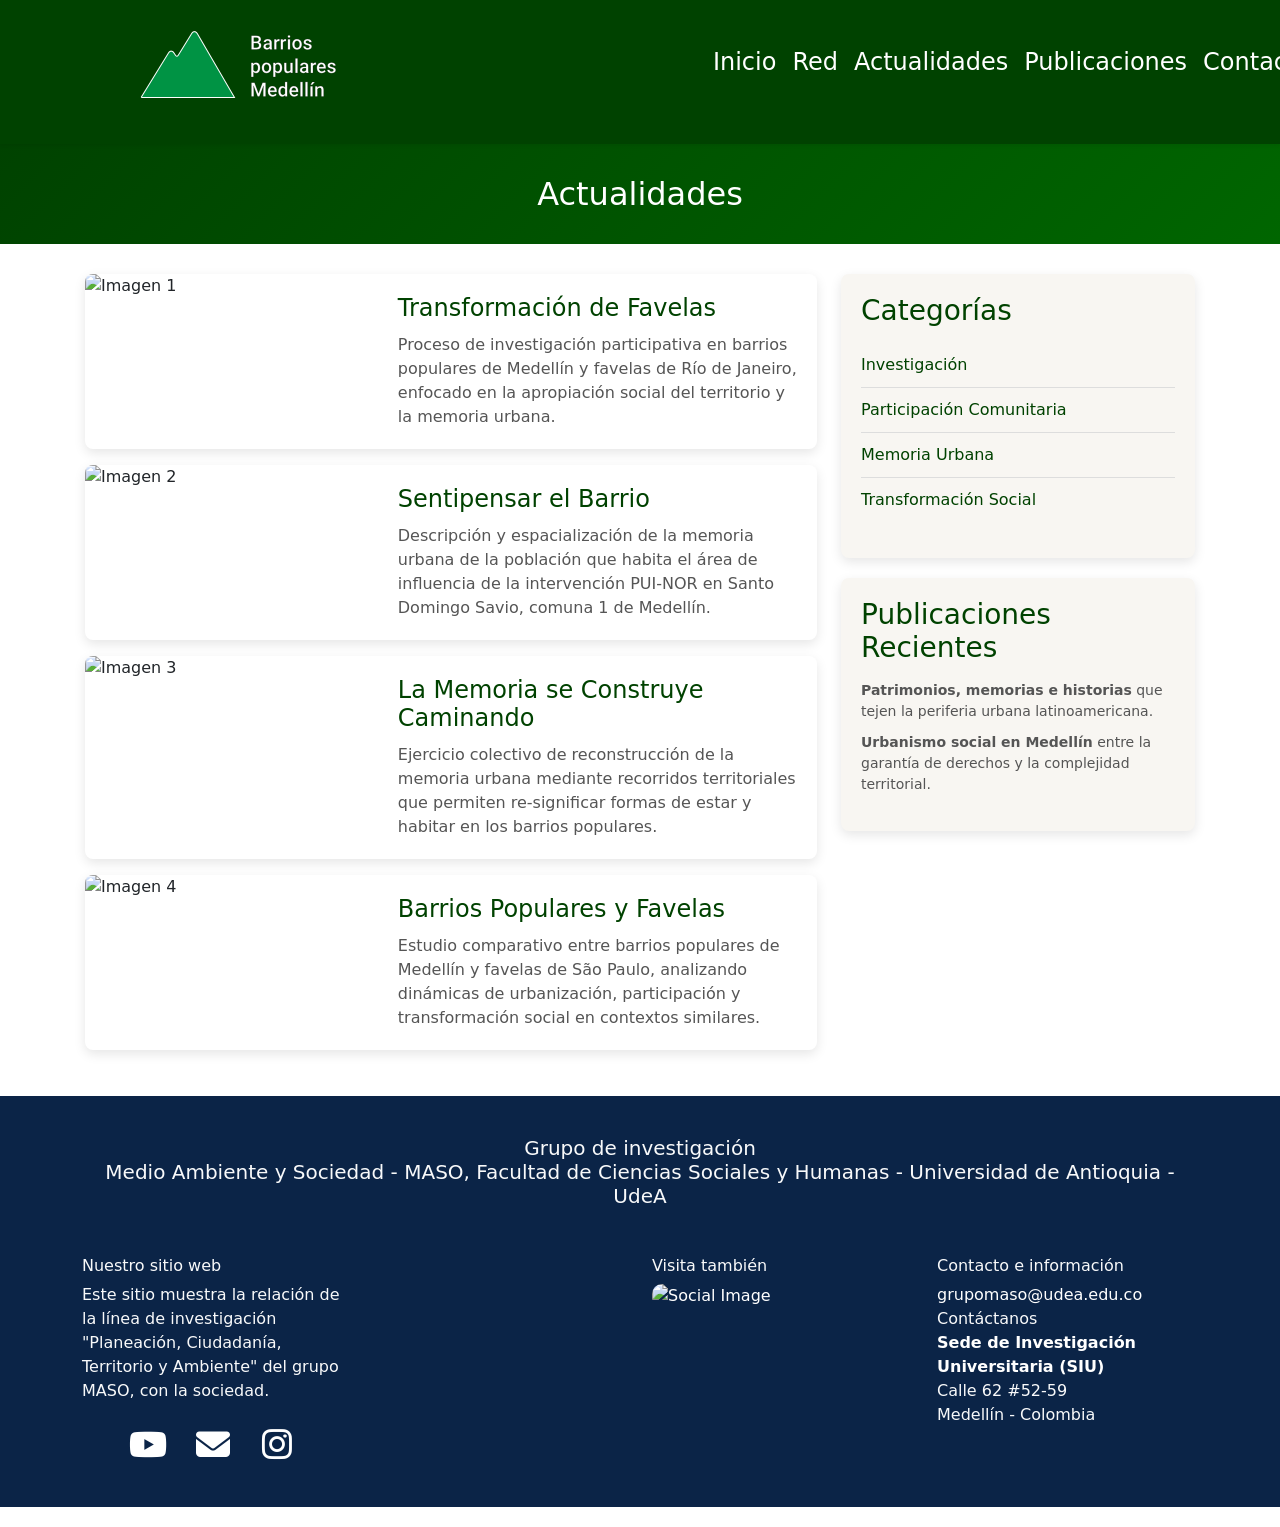
==== index.html @ 38ae1182 "new img css added" ====
<!DOCTYPE html>
<html lang="en">

<head>
  <link rel="shortcut icon" href="../recursos/img/logoLitt2.ico" type="image/x-icon">
  <meta charset="UTF-8" />
  <meta name="viewport" content="width=device-width, initial-scale=1" />
  <link href="https://cdn.jsdelivr.net/npm/bootstrap@5.3.0/dist/css/bootstrap.min.css" rel="stylesheet" />
  <link rel="stylesheet" href="https://cdnjs.cloudflare.com/ajax/libs/font-awesome/6.7.2/css/all.min.css"
    integrity="sha512-Evv84Mr4kqVGRNSgIGL/F/aIDqQb7xQ2vcrdIwxfjThSH8CSR7PBEakCr51Ck+w+/U6swU2Im1vVX0SVk9ABhg=="
    crossorigin="anonymous" referrerpolicy="no-referrer" />
  <!-- <link rel="stylesheet" href="../style.css" /> -->
  <link rel="stylesheet" href="./css/styletres.css">
  <title>publicaciones-huellas-de-barrio</title>


  <style>
    @media (min-width: 992px) {
      .logo {
        margin-left: 0 !important;
        margin-right: auto !important;
        display: block !important;
        justify-content: start;
        width: 100%;
        /* border: 3px dashed black; */
      }

      .navbar-brand {
        justify-content: flex-start !important;


      }
    }

    @media (max-width: 991.98px) {
      .logo {
        margin-left: auto !important;
        margin-right: auto !important;
        display: block !important;

      }

      .navbar-brand {
        justify-content: center !important;
      }
    }

    /* Efecto hover para las tarjetas del blog */
    .blog-card {
      transition: transform 0.4s ease-in-out;
    }

    .blog-card:hover {
      transform: scale(1.05);
    }
  </style>
</head>

<body>

  <header>
    <nav class="navbar d-flex navbar-expand-lg navbar-light  shadow-sm ">
      <div class="container  row justify-content-center m-auto d-flex ">

        <div class="col-sm-10  col-md-12 col-lg-8  ">
          <a class="navbar-brand m-4 col-sm-10 col-md-11 col-lg-4  d-block d-lg-flex align-items-center "
            href="../index.html" style=" justify-content: start ;">
            <img src="../recursos/img/logo4.png" alt="Logo" width="100%" class="logo d-block mx-auto mx-lg-0   " />
          </a>
        </div>

        <div class="col-lg-4  col-md-12 col-sm-12 ">
          <button class="navbar-toggler d-lg-none mx-auto mt-2 mb-4 " type="button" data-bs-toggle="collapse" data-bs-target="#navbarNavDropdown" aria-controls="navbarNavDropdown" aria-expanded="false" aria-label="Toggle navigation" style="display: flex; justify-content: center; align-items: center;">
            <span class="navbar-toggler-icon  "></span>
          </button>
          <div class="collapse navbar-collapse d-lg-flex justify-content-center  py-2" id="navbarNavDropdown">
            <ul class="navbar-nav ms-auto d-flex justify-content-center w-100">
              <li class="nav-item m-auto m-2">
                <a class="nav-link " href="../index.html">Inicio</a>
              </li>
              <li class="nav-item m-auto m-2">
                <a class="nav-link " href="../pages/red.html">Red</a>
              </li>
              <li class="nav-item m-auto">
                <a class="nav-link" href="../pages/actualidades.html">Actualidades</a>
              </li>
              <li class="nav-item m-auto">
                <a class="nav-link" href="../pages/publicaciones.html">Publicaciones</a>
              </li>
              <li class="nav-item m-auto">
                <a class="nav-link" href="../pages/contacto.html">Contacto</a>
              </li>
            </ul>
          </div>

        </div>
      </div>
    </nav>

  </header>
  <main>
    <!-- Banner -->
    <div class="container-fluid" style="background: linear-gradient(135deg, #004200 0%, #006600 100%); height: 100px; display: flex; align-items: center; justify-content: center;">
      <h2 class="text-white text-center m-0">Actualidades</h2>
    </div>

    <!-- Contenedor Blog -->
    <div class="container" style="padding: 30px 15px;">
      <div class="row">
        <!-- Columna 8: Tarjetas -->
        <div class="col-lg-8 col-md-12">
          <!-- Tarjeta 1 -->
          <div class="card blog-card mb-3" style="display: flex; flex-direction: row; border: none; box-shadow: 0 4px 12px rgba(0, 0, 0, 0.1); border-radius: 8px; overflow: hidden;">
            <img src="https://static.wixstatic.com/media/697903_14a4e71cde2f4069a2180282fa7410a4~mv2.jpg/v1/fill/w_400,h_250,al_c,q_80,usm_0.66_1.00_0.01,enc_avif,quality_auto/IMG_5769_JPG.jpg" alt="Imagen 1" style="width: 40%; object-fit: cover; min-width: 150px;">
            <div class="card-body d-flex flex-column justify-content-center" style="width: 60%; padding: 20px;">
              <h1 style="font-size: 24px; color: #004200; margin-bottom: 10px;">Transformación de Favelas</h1>
              <p style="font-size: 16px; color: #555; margin: 0;">Proceso de investigación participativa en barrios populares de Medellín y favelas de Río de Janeiro, enfocado en la apropiación social del territorio y la memoria urbana.</p>
            </div>
          </div>

          <!-- Tarjeta 2 -->
          <div class="card blog-card mb-3" style="display: flex; flex-direction: row; border: none; box-shadow: 0 4px 12px rgba(0, 0, 0, 0.1); border-radius: 8px; overflow: hidden;">
            <img src="https://static.wixstatic.com/media/697903_44489d95207f4048af7abcd1f5f47edd~mv2.jpeg/v1/fill/w_400,h_250,al_c,q_80,usm_0.66_1.00_0.01,enc_avif,quality_auto/697903_44489d95207f4048af7abcd1f5f47edd~mv2.jpeg" alt="Imagen 2" style="width: 40%; object-fit: cover; min-width: 150px;">
            <div class="card-body d-flex flex-column justify-content-center" style="width: 60%; padding: 20px;">
              <h1 style="font-size: 24px; color: #004200; margin-bottom: 10px;">Sentipensar el Barrio</h1>
              <p style="font-size: 16px; color: #555; margin: 0;">Descripción y espacialización de la memoria urbana de la población que habita el área de influencia de la intervención PUI-NOR en Santo Domingo Savio, comuna 1 de Medellín.</p>
            </div>
          </div>

          <!-- Tarjeta 3 -->
          <div class="card blog-card mb-3" style="display: flex; flex-direction: row; border: none; box-shadow: 0 4px 12px rgba(0, 0, 0, 0.1); border-radius: 8px; overflow: hidden;">
            <img src="https://static.wixstatic.com/media/697903_f643b0e2fffc45afb2b9a45e856e6a04~mv2_d_2592_1728_s_2.jpg/v1/fill/w_400,h_250,al_c,q_80,usm_0.66_1.00_0.01,enc_avif,quality_auto/697903_f643b0e2fffc45afb2b9a45e856e6a04~mv2_d_2592_1728_s_2.jpg" alt="Imagen 3" style="width: 40%; object-fit: cover; min-width: 150px;">
            <div class="card-body d-flex flex-column justify-content-center" style="width: 60%; padding: 20px;">
              <h1 style="font-size: 24px; color: #004200; margin-bottom: 10px;">La Memoria se Construye Caminando</h1>
              <p style="font-size: 16px; color: #555; margin: 0;">Ejercicio colectivo de reconstrucción de la memoria urbana mediante recorridos territoriales que permiten re-significar formas de estar y habitar en los barrios populares.</p>
            </div>
          </div>

          <!-- Tarjeta 4 -->
          <div class="card blog-card mb-3" style="display: flex; flex-direction: row; border: none; box-shadow: 0 4px 12px rgba(0, 0, 0, 0.1); border-radius: 8px; overflow: hidden;">
            <img src="https://static.wixstatic.com/media/697903_ca928a40426c40069751ced4417c8c01~mv2_d_2592_1728_s_2.jpg/v1/fill/w_400,h_250,al_c,q_80,usm_0.66_1.00_0.01,enc_avif,quality_auto/697903_ca928a40426c40069751ced4417c8c01~mv2_d_2592_1728_s_2.jpg" alt="Imagen 4" style="width: 40%; object-fit: cover; min-width: 150px;">
            <div class="card-body d-flex flex-column justify-content-center" style="width: 60%; padding: 20px;">
              <h1 style="font-size: 24px; color: #004200; margin-bottom: 10px;">Barrios Populares y Favelas</h1>
              <p style="font-size: 16px; color: #555; margin: 0;">Estudio comparativo entre barrios populares de Medellín y favelas de São Paulo, analizando dinámicas de urbanización, participación y transformación social en contextos similares.</p>
            </div>
          </div>
        </div>

        <!-- Columna 4: Sidebar -->
        <div class="col-lg-4 col-md-12">
          <div style="background: #f8f6f2; padding: 20px; border-radius: 8px; box-shadow: 0 4px 12px rgba(0, 0, 0, 0.1);">
            <h3 style="color: #004200; margin-bottom: 15px;">Categorías</h3>
            <ul style="list-style: none; padding: 0;">
              <li style="padding: 10px 0; border-bottom: 1px solid #ddd;"><a href="#" style="color: #004200; text-decoration: none;">Investigación</a></li>
              <li style="padding: 10px 0; border-bottom: 1px solid #ddd;"><a href="#" style="color: #004200; text-decoration: none;">Participación Comunitaria</a></li>
              <li style="padding: 10px 0; border-bottom: 1px solid #ddd;"><a href="#" style="color: #004200; text-decoration: none;">Memoria Urbana</a></li>
              <li style="padding: 10px 0;"><a href="#" style="color: #004200; text-decoration: none;">Transformación Social</a></li>
            </ul>
          </div>

          <div style="background: #f8f6f2; padding: 20px; border-radius: 8px; box-shadow: 0 4px 12px rgba(0, 0, 0, 0.1); margin-top: 20px;">
            <h3 style="color: #004200; margin-bottom: 15px;">Publicaciones Recientes</h3>
            <p style="font-size: 14px; color: #555; margin-bottom: 10px;"><strong>Patrimonios, memorias e historias</strong> que tejen la periferia urbana latinoamericana.</p>
            <p style="font-size: 14px; color: #555;"><strong>Urbanismo social en Medellín</strong> entre la garantía de derechos y la complejidad territorial.</p>
          </div>
        </div>
      </div>
    </div>





  </main>



  <!-- foooter -->
 <footer class="footer text-center">
    <div class="container" id="pie">
      <h5 class="text-light"> Grupo de investigación <br> Medio
        Ambiente y Sociedad - MASO, Facultad de Ciencias Sociales y Humanas - Universidad de Antioquia - UdeA
      </h5>

      <div class="row text-start mt-5   d-flex flex-wrap">
        <div class="what-we col-md-3 ">
          <h6 class="text-light">Nuestro sitio web</h6>
          <p class="text-light">
            Este sitio muestra la relación de la línea de investigación "Planeación, Ciudadanía, Territorio y Ambiente"
            del grupo MASO, con la sociedad.
          </p>

          <div class="socialNet">
            <div class="social-icons mt-4 text-center " style="justify-content: space-between;">
              <a href="https://www.youtube.com/@lilianamariasanchezmazo9442/videos" target="_blank"><i
                  class="col-3 fab fa-youtube" style="font-size: 34px;"></i></a>
              <a href="#pie"><i class="fa-solid fa-envelope" style="font-size: 34px;"></i></a>
              <a href="https://www.instagram.com/cancionhuellasdebarrio/"><i class="col-3 fab fa-instagram"
                  target="_blank" style="font-size: 34px;"></i></a>
            </div>

          </div>
        </div>

        <div class="col-md-3 what-we">
          <div class="bloque">
            <a href="./index.html">
              <img src="https://raw.githubusercontent.com/satelite30/-logossitio/main/Udea1-3.png"
                style="filter: brightness(0) invert(1);" alt="">
            </a>

            <a href="./index.html" class="text-center">
              <img src="https://raw.githubusercontent.com/satelite30/-logossitio/main/logo03.png"
                style="filter: brightness(0) invert(1); width: 90%;" alt="" class="text-center justify-content-center ">
            </a>


          </div>
        </div>

        <div class="col-md-3 what-we">
          <h6 class="text-light">Visita también</h6>
          <div class="mt-2 imagen-foot">
            <a href="https://maps.app.goo.gl/Z26f1sb9rBiyAX83A">
              <img
                src="https://www.udea.edu.co/wps/wcm/connect/udea/e687148e-e754-4aae-8588-31cefd3cd8f3/1/siuexterna1.jpg?MOD=AJPERES"
                alt="Social Image" style="width: 80%;">
            </a>
          </div>

        </div>

        <div class="col-md-3 text-light what-we" style="font-size: 16px;">
          <h6>Contacto e información</h6>

          <ul class="list-unstyled">
            <li><a href="mailto:info@maatratrust.org">grupomaso@udea.edu.co</a></li>
            <li>Contáctanos</li>
            <li><a
                href="https://www.udea.edu.co/wps/portal/udea/web/inicio/investigacion/sede-investigacion-universitaria/acerca-siu"
                target="_blank"><b>Sede de Investigación Universitaria (SIU)</b></a> <br> Calle 62 #52-59</li>
            <li>Medellín - Colombia</li>
          </ul>
        </div>
      </div>
    </div>
  </footer>

  <script src="https://cdn.jsdelivr.net/npm/bootstrap@5.3.0/dist/js/bootstrap.bundle.min.js"></script>

  <script src="../js/navbar-animation.js"></script>

</body>

</html>
---- css/styletres.css ----
/* Hero Section */

* {
  box-sizing: border-box;
  margin: 0;
  padding: 0;
}

/* Hero Section */
.navbar {
  z-index: 1000;
  position: relative;
  overflow: hidden;
  margin-top: -20px;
  background: #004200;
}

/* Estilos para alinear el logo con los elementos de navegación */
.navbar-brand {
  display: flex;
  align-items: center;
  height: 100%;
}

.logo {
  max-height: 90px;
  object-fit: contain;
  justify-content: start;
  
}

.navbar-nav {
  align-items: center;
  height: 100%;
}

.nav-item {
  display: flex;
  align-items: center;
  height: 100%;
}

.nav-link {
  display: flex;
  align-items: center;
  height: 100%;
  padding: 0 15px;
  color: rgb(255, 255, 255);
  transition: color 0.5s ease-in-out;
}

.nav-link:hover {
  color: #85bb85;
}

.navbar-nav > li {
  font-size: 24px;
}

.nav-item:hover {
  text-decoration: 3px underline #33cc66;
}

/* Toggler blanco y hover */
.navbar-toggler {
  background: transparent;
  border: none;
  box-shadow: none;
  transition: ease-in-out 0.2s;
}
.navbar-toggler .navbar-toggler-icon {
  background-image: url("data:image/svg+xml;charset=utf8,%3Csvg viewBox='0 0 30 30' xmlns='http://www.w3.org/2000/svg'%3E%3Cpath stroke='rgba%28255,255,255,1%29' stroke-width='2' stroke-linecap='round' stroke-miterlimit='10' d='M4 7h22M4 15h22M4 23h22'/%3E%3C/svg%3E");
  height: 4rem;
  width: 4rem;
}
.navbar-toggler:hover, .navbar-toggler:focus {
  border: 3px solid #fff !important;
  border-radius: 8px;
  transition: ease-in-out 0.2s;
}
.navbar-toggler:hover .navbar-toggler-icon, .navbar-toggler:focus .navbar-toggler-icon {
  filter: brightness(0) invert(1);
}

/* Cambiar el color del subrayado cuando el navbar está cubierto */
.navbar.filled .nav-item:hover {
  text-decoration: 3px underline white;
}

.footer {
  background-color: #0B2447;
  padding: 40px 0;
}

.footer a {
  color: white;
  text-decoration: none;
}
.footer a:hover {
  text-decoration: underline;
}
.subscribe-input {
  max-width: 400px;
  margin: auto;
}
.social-icons a {
  margin: 0 5px;
  font-size: 24px;
  color: white;
}
.social-icons a:hover {
  color: #00A8E8;
}
.footer img {
  max-width: 100%;
  border-radius: 10px;
}

.imagen-foot:hover {
  transform: scale(1.05);
  transition: ease-in-out 100ms;
}

@media (max-width: 490px) {
  .nuevofoot {
    justify-content: center;
    margin: 0 auto;
    text-align: center;
  }
  .nuevofoot .col-md-3 {
    text-align: center;
    margin: 0 auto;
  }
}
    
  .current-img:hover{
    object-fit: cover;
    
  }

  

  /* Overlay en la imagen del carrusel */
  .carousel-item {
    position: relative;
  }


   /* .overlay {
    position: absolute;
    top: 0;
    left: 0;
    width: 100%;
    background-color: rgba(0, 0, 0, 0.5); */ /* Capa oscura sobre la imagen */
     
    
/*   }  */

  .overlay:hover {
    opacity: 100%;
    border: 3px solid red;
  }

  /* Información encima del carrusel */
  .container-texto {
    position: absolute;
    top: 50%;
    left: 50%;
    transform: translate(-50%, -50%);
    z-index: 3;
    text-align: center;
    color: white;
    padding: 20px;
  }

  .container-texto h1 {
    font-size: 3rem;
    font-weight: bold;
    
  }

  .text-green {
    color: #33cc66;
  }

  .btn-green {
    background-color: #33cc66;
    color: white;
    padding: 12px 24px;
    border-radius: 30px;
    text-decoration: none;
    font-weight: bold;
  }

  .btn-green:hover {
    background-color: #28a745;
    color: white;
  }

  /* .hero {
    position: relative;
    background: url('https://lamemoriaseconstruyecaminando.wordpress.com/wp-content/uploads/2017/02/dsc4533-editar-5.jpg?w=648')
      center/cover no-repeat;
    height: 90vh;
    display: flex;
    align-items: center;
    justify-content: center;
    text-align: center;
    color: white;
    z-index: 1;
  } */
  
 /*  .overlay {
    position: absolute;
    top: 0;
    left: 0;
    width: 100%;
    height: 100%;
    background: rgba(0, 0, 0, 0.5);
  }
   */
  /* Adorno de triángulos en el lado izquierdo */
  .decor-left {
    position: relative;
    top: 30%;
    left: 0;
    width: 0;
    height: 0;
    z-index: 4;
  }
  
  /* Triángulo verde */
  .decor-left::before {
    content: '';
    position: absolute;
    left: -80px;
    width: 0;
    height: 0;
    top: -250px;
    border-style: solid;
    border-width: 80px 80px 0 0;
    border-color: #33cc66 transparent #e2c41ada transparent; /* Verde */
    transform: rotate(135deg) scale(2);
    z-index: 4;
  }
  
  /* Triángulo amarillo */
  .decor-left::after {
    content: '';
    position: absolute;
    left: -60px;
    top: -290px;
    width: 0;
    height: 0;
    z-index: 3;
    border-style: solid;
    border-width: 60px 60px 0 0;
    border-color: #ffd900da transparent transparent transparent; /* Amarillo */
    transform: rotate(135deg) scale(2);
  }


  .w-90 {
        width: 100% !important;
        margin: 0;
        padding: 0;
      }
      
      .carousel-item img {
        object-fit: cover;
        height: 100vh;
        width: 100%;
      }

      .carousel-item {
        height: 100vh;
        position: relative;
      }

      /* Estilos para el overlay del carrusel */
      .carousel-overlay {
        position: absolute;
        top: 0;
        left: 0;
        width: 100%;
        height: 100%;
        background: rgba(0, 0, 0, 0.3);
        z-index: 2;
        pointer-events: none;
      }

      .carousel-container {
        position: relative;
        width: 100%;
        margin: 0;
        padding: 0;
      }

      /* Estilos para el lightbox */
      .lightbox-overlay {
        position: fixed;
        top: 0;
        left: 0;
        width: 100%;
        height: 100%;
        background-color: rgba(0, 0, 0, 0.7);
        display: none;
        justify-content: center;
        align-items: center;
        z-index: 2000;
      }

      .lightbox-content {
        max-width: 90%;
        max-height: 90vh;
        position: relative;
      }

      .lightbox-content img {
        max-width: 100%;
        max-height: 90vh;
        object-fit: contain;
      }

      .lightbox-close {
        position: absolute;
        top: -40px;
        right: 0;
        color: white;
        font-size: 30px;
        cursor: pointer;
        background: none;
        border: none;
        padding: 5px;
      }

      .carousel-item img {
        cursor: pointer;
      }

      /* Estilos para el nav flotante */
      .floating-nav {
        position: fixed;
        top: 0;
        left: 0;
        right: 0;
        background: rgba(255, 255, 255, 0.95);
        backdrop-filter: blur(10px);
        box-shadow: 0 4px 15px rgba(51, 204, 102, 0.3);
        transition: all 0.5s cubic-bezier(0.68, -0.55, 0.27, 1.55);
        z-index: 1000;
        transform: translateY(-100%);
        opacity: 0;
        border-bottom: 2px solid #004200;
      }

      .floating-nav.show {
        transform: translateY(0) scale(1);
        opacity: 1;
      }

      .floating-nav.hide {
        transform: translateY(-100%) scale(0.95);
        opacity: 0;
      }
      
      .floating-nav.ready {
        transition: all 0.5s cubic-bezier(0.68, -0.55, 0.27, 1.55);
      }
      
      /* Efectos para los elementos del menú en el navbar flotante */
      .floating-nav .nav-link {
        position: relative;
        transition: color 0.3s ease;
      }
      
      .floating-nav .nav-link::after {
        content: '';
        position: absolute;
        bottom: -2px;
        left: 50%;
        width: 0;
        height: 2px;
        background-color: #004200;
        transition: all 0.3s ease;
        transform: translateX(-50%);
      }
      
      .floating-nav .nav-link:hover::after {
        width: 80%;
      }

      #videoCarousel {
        max-width: 90%;
        margin: 0 auto;
      }

      #videoCarousel .carousel-item {
        height: 70vh;
      }

      #videoCarousel video {
        height: 100%;
        object-fit: cover;
      }

      #videoCarousel .carousel-control-prev,
      #videoCarousel .carousel-control-next {
        width: 5%;
        opacity: 0.8;
      }

      #videoCarousel .carousel-control-prev:hover,
      #videoCarousel .carousel-control-next:hover {
        opacity: 1;
      }

      .video-container {
        max-width: 90%;
        margin: 0 auto;
      }

      .video-container video {
        height: 70vh;
        object-fit: cover;
        width: 100%;
      }
  
 /*  .hero h1 {
    font-size: 3rem;
    font-weight: bold;
  }
  
  .hero .text-green {
    color: #33cc66;
  }
  
  .btn-green {
    background-color: #33cc66;
    color: white;
    padding: 12px 24px;
    border-radius: 30px;
    text-decoration: none;
    font-weight: bold;
  }
  
  .btn-green:hover {
    background-color: #28a745;
    color: white;
  }
 */
  
  
  /* Nueva Sección */
  .projects {
    position: relative;
  
    justify-content: center;
    background-color: #f8f6f2;
    padding: 40px 0;
    text-align: center;
    z-index: 0;
  }
  
  .gradient-bar {
    width: 100px;
    height: 110px;
    background: linear-gradient(to bottom, #90ee90, #ffff00);
    margin-bottom: 10px;
    z-index: -1;
    left: 100px;
    top: 0px;
    position: absolute;
  }
  
  /* Borde ondulado superior */
  .wave-top {
    position: absolute;
    top: -40px;
    left: 0;
    width: 100%;
    height: 40px;
  
    background: url('wave-top.svg') repeat-x;
  }
  
  /* Etiqueta "proyectos" */
  .badge-pill {
    display: inline-block;
    background-color: #e5f2d7;
    color: #2d7f3e;
    padding: 8px 16px;
    border-radius: 50px;
    font-weight: bold;
    text-transform: uppercase;
    font-size: 14px;
  }
  
  /* Títulos */
  .text-green {
    color: #33cc66;
  }
  
  .text-dark {
    color: #222;
  }
  
  /* Sección de tarjetas azules */
  .blue-cards {
    display: flex;
    flex-wrap: wrap;
    justify-content: center;
    gap: 20px;
    margin-bottom: 90px;
    
   
  }
  
  .blue-card {
    background-color: #002c5f;
    color: white;
    text-align: center;
    font-size: 18px;
    font-weight: bold;
    padding: 30px;
    border-radius: 10px;
    width: 100%;
    height: 100px;
    display: flex;
    align-items: center;
    justify-content: center;
    transition: all 0.3s ease;
  }


  .blue-card:hover{ 
    background-color: rgba(0, 0, 255, 0.699);
    transform: scale(1.2);
    transition: ease-in-out 100ms;
  }

  /* Estilos para los enlaces de las tarjetas azules */
  .blue-card-link {
    text-decoration: none;
    color: inherit;
    display: block;
    width: 100%;
    height: 100%;
  }

  .blue-card-link:hover {
    text-decoration: none;
    color: inherit;
  }

  /* Estilos para el carousel de logos */
  #logoCarousel {
    background: linear-gradient(135deg, #f8f9fa, #e9ecef);
    border-radius: 20px;
    padding: 40px 20px;
    box-shadow: 0 8px 25px rgba(0, 0, 0, 0.1);
    margin: 30px 0;
  }

  /* Estilos específicos para el carrusel de logos del grupo MASO */
  #masoLogoCarousel {
    background: linear-gradient(135deg, #f8f9fa, #e9ecef);
    border-radius: 20px;
    padding: 20px 10px;
    box-shadow: 0 8px 25px rgba(0, 0, 0, 0.1);
    margin: 20px 0;
    height: 30%; /* Altura reducida al 30% como solicitado */
    overflow: hidden;
  }

  .logo-carousel-item {
    text-align: center;
    padding: 20px;
  }

  .logo-carousel-img {
    max-width: 200px;
    max-height: 150px;
    object-fit: contain;
    margin-bottom: 20px;
    filter: drop-shadow(0 4px 8px rgba(0, 0, 0, 0.2));
    transition: transform 0.3s ease;
  }

  /* Ajustes específicos para las imágenes del carrusel MASO */
  #masoLogoCarousel .logo-carousel-img {
    width: 150px;
    height: auto;
    margin-bottom: 10px;
  }

  .logo-carousel-img:hover {
    transform: scale(1.05);
  }

  .logo-carousel-caption {
    background: rgba(255, 255, 255, 0.9);
    padding: 20px;
    border-radius: 15px;
    margin-top: 20px;
    box-shadow: 0 4px 15px rgba(0, 0, 0, 0.1);
  }

  /* Ajustes específicos para las leyendas del carrusel MASO */
  #masoLogoCarousel .logo-carousel-caption {
    padding: 10px;
    margin-top: 5px;
  }

  .logo-carousel-caption h3 {
    color: #002c5f;
    font-weight: bold;
    margin-bottom: 10px;
    font-size: 1.5rem;
  }

  #masoLogoCarousel .logo-carousel-caption h3 {
    font-size: 1rem;
    margin-bottom: 5px;
  }

  .logo-carousel-caption p {
    color: #666;
    font-size: 1rem;
    margin: 0;
  }

  #masoLogoCarousel .logo-carousel-caption p {
    font-size: 0.8rem;
  }

  #logoCarousel .carousel-indicators,
  #masoLogoCarousel .carousel-indicators {
    bottom: -40px;
  }

  #logoCarousel .carousel-indicators button,
  #masoLogoCarousel .carousel-indicators button {
    background-color: #33cc66;
    border-radius: 50%;
    width: 12px;
    height: 12px;
    margin: 0 5px;
  }

  #logoCarousel .carousel-indicators button.active,
  #masoLogoCarousel .carousel-indicators button.active {
    background-color: #002c5f;
  }

  #logoCarousel .carousel-control-prev,
  #logoCarousel .carousel-control-next,
  #masoLogoCarousel .carousel-control-prev,
  #masoLogoCarousel .carousel-control-next {
    width: 10%;
    opacity: 0.8;
  }

  #logoCarousel .carousel-control-prev:hover,
  #logoCarousel .carousel-control-next:hover,
  #masoLogoCarousel .carousel-control-prev:hover,
  #masoLogoCarousel .carousel-control-next:hover {
    opacity: 1;
  }

  #logoCarousel .carousel-control-prev-icon,
  #logoCarousel .carousel-control-next-icon,
  #masoLogoCarousel .carousel-control-prev-icon,
  #masoLogoCarousel .carousel-control-next-icon {
    background-color: rgba(0, 44, 95, 0.8);
    border-radius: 50%;
    padding: 10px;
  }
  
  /* Etiqueta "proyectos" */
  .badge-pill {
    display: inline-block;
    background-color: #e5f2d7;
    color: #2d7f3e;
    padding: 8px 16px;
    border-radius: 50px;
    font-weight: bold;
    text-transform: uppercase;
    font-size: 14px;
    z-index: 1;
  }
  
  /* Títulos */
  .text-green {
    color: #33cc66;
  }
  
  .text-dark {
    color: #222;
  }
  
  /* Tarjetas personalizadas */
  
  .encabezado {
      text-align: center;
      
  }
  .encabezado h1 {
      font-weight: bold;
  }
  .encabezado span {
      color: #0ead69;
  }
  .badge-custom {
      background: linear-gradient(to right, #ffde59, #ffffff);
      border-radius: 20px;
      padding: 5px 15px;
      display: inline-block;
  }
  
  
  
  
  .card-custom {
    background: white;
    padding: 20px;
    border-radius: 15px;
    box-shadow: 0px 4px 10px rgba(0, 0, 0, 0.1);
    margin-bottom: 30px;
  }

  .card-custom:hover{
    
    transform: scale(1.1);
    transition: ease-in-out 100ms;
  } 


  
  /* Imagen circular */
  .circle-img {
    position: relative;
    width: 120px;
    height: 120px;
    margin: 0 auto 15px;
    border-radius: 50%;
    overflow: hidden;
  }
  
  .circle-img img {
    width: 100%;
    height: 100%;
    object-fit: cover;
  }
  
  /* Botón flotante sobre la imagen */
  .btn-circle {
    position: absolute;
    bottom: 10px;
    left: 50%;
    transform: translateX(-50%);
    background-color: #33cc66;
    color: white;
    padding: 8px 12px;
    border-radius: 20px;
    font-size: 14px;
    text-decoration: none;
    font-weight: bold;
  }

  .btn-green:hover{
    transform: scale(1.1);
    transition: ease-in-out 100ms;
  }
  
  /* Botón estilo píldora */
  .btn-pill {
    display: inline-block;
    background-color: #004200;
    color: #fff;
    padding: 10px 20px;
    border-radius: 20px;
    text-decoration: none;
    font-weight: bold;
  }
  
  /* Botón principal "More Courses" */
  .btn-green {
    display: inline-block;
    background-color: #33cc66;
    color: white;
    padding: 12px 24px;
    border-radius: 30px;
    text-decoration: none;
    font-weight: bold;
  }
  
  /* /* Decoración en el lado derecho */
  /* .decor-right {
    position: absolute;
    top: 20px;
    right: -20px;
    width: 80px;
    height: 150px;
    background: linear-gradient(to bottom, #ffd700, #33cc66);
    clip-path: polygon(100% 0, 0 100%, 100% 100%); }*/
  
  
    .grid-container {
        display: grid;
        grid-template-columns: repeat(auto-fit, minmax(250px, 1fr)); /* Se adapta automáticamente */
        gap: 10px;
        padding: 2px;
        width: 90%;
        justify-content: center;
        align-items: center;
        margin: auto;
    }

    .grid-item:hover{
      transform: scale(1.05);
      transition: ease-in-out 100ms;
    }
    
    .grid-item {
        position: relative;
        color: white;
        text-align: center;
        display: flex;
        justify-content: center;
        align-items: center;
        background-size: cover;
        background-position: center;
        height: 180px;
        border-radius: 5px;
    }
    
    /* Estilos para el grid-item grande */
    .grid-item.large {
        grid-column: span 2;
        grid-row: span 2;
        height: 380px;
    }
    
    /* Overlay oscuro */
    .grid-item::before {
        content: "";
        position: absolute;
        top: 0;
        left: 0;
        width: 100%;
        height: 100%;
        background: rgba(0, 0, 0, 0.5);
    }
    
    .grid-item h3,
    .grid-item p {
        position: relative;
        z-index: 2;
    }
    
    /* Botón */
    .btn-custom {
        background-color: #ffcc00;
        color: #000;
        border-radius: 20px;
        padding: 5px 15px;
        font-weight: bold;
    }


    .moveimg {
      width: 160px;
      height: 100px;
      animation: scroll 60s linear infinite;
    }
    
    .slide-track {
      width: 100%;
      display: flex;
      gap: 4em;
      overflow: hidden;
    }
    
    .slider {
      margin-top: 70px;
      background-color: whitesmoke;
      padding: 8em 2em;
    }
    
    @keyframes scroll {
      0% {transform: translateX(0);}
      100% {transform: translatex(-1000%)}
    }

    .footer {
      background-color: #0B2447;
      padding: 40px 0;
  }

  .footer a {
    color: white;
    text-decoration: none;
}
.footer a:hover {
    text-decoration: underline;
}
.subscribe-input {
    max-width: 400px;
    margin: auto;
}
.social-icons a {
    margin: 0 5px;
    font-size: 24px;
    color: white;
}
.social-icons a:hover {
    color: #00A8E8;
}
.footer img {
    max-width: 100%;
    border-radius: 10px;
}

.imagen-foot:hover{
    transform: scale(1.05);
      transition: ease-in-out 100ms;
}
    
/* 🔹 RESPONSIVE DESIGN */



@media (min-width: 1000px) {

   .overlay {
    
    top: 0;
    left: 0;
    width: 100%;
    height: 115%;
    
  }

  .logo{
    width: 100%;
  }

  
 
  
    
}


/* 📌 Pantallas medianas (menos de 900px) */
@media (max-width: 1000px) {

  

    .grid-container {
        grid-template-columns: repeat(2, 1fr); /* Pasa a 2 columnas */
    }
    .grid-item.large {
        grid-column: span 1; /* Ocupa solo 1 columna */
        grid-row: span 1;
        height: 300px;
    }

    .logo{
     
      width: 90%;
    }

    
    
      
    
}

@media screen and (min-width: 990px) { 

  


  .projects {
    display: flex;
  }
  
  .info {
    width: 45%;
  }
  
  .blue-cards {
    width: 50%;
  }
  
  .blue-card {
    padding: 0 60px;
  }

 /*  .overlay {
    top: 0;
    left: 0;
    width: 100%;
    height: 100%;
  } */

 

 
  
}


  @media screen and (max-width: 990px) {
    .overlay {
      top: 0;
      left: 0;
      width: 100%;
      height: 115%;
    }

    .what-we{
      margin:auto;
      justify-content: center;
      align-items: center;
      text-align: center;
      width: 60%;
    }
   }

   

  


  /* 📌 Pantallas pequeñas (menos de 600px) */
@media (max-width: 600px) {

    .navbar-brand{
        
        width: 100%;
        margin: 0 auto;
        
    }


  .logo{
    
    width: 100%;
  }

    .grid-container {
        grid-template-columns: 1fr; /* Solo una columna */
    }
    .grid-item.large {
        height: 250px;
    }

     /* Adorno de triángulos en el lado izquierdo */
  .decor-left {
    position: absolute;
    top: 30%;
    left: 0;
    width: 0;
    height: 0;
  }

  .overlay {
    top: 180px;
    left: 0;
    width: 100%;
    height: 90%;
    
  }
  
  /* Triángulo verde */
  .decor-left::before {
    content: '';
    position: absolute;
    left: -80px;
    width: 0;
    height: 0;
    top: 260px;
    border-style: solid;
    border-width: 80px 80px 0 0;
    border-color: #33cc6656 transparent #e2c41ada transparent; /* Verde */
    transform: rotate(135deg) scale(2);
  }
  
  /* Triángulo amarillo */
  .decor-left::after {
    content: '';
    position: absolute;
    left: -60px;
    top: 220px;
    width: 0;
    height: 0;
  
    border-style: solid;
    border-width: 60px 60px 0 0;
    border-color: #ffd90059 transparent transparent transparent; /* Amarillo */
    transform: rotate(135deg) scale(2);
  }

  .navbar-brand{
    width: 100%;
    margin: auto;
  }

  .container-texto{
    width: 100%;
    font-size: 16px;
    
  }

  .container-texto h1{
    font-size: 33px;
  }

  .container-texto .text-green{
    width: 80%;
    font-size: 33px;
    
  }


  }


  @media (max-width: 470px){ 
    .container-texto{
      font-size: 18px;
    }

    .container-texto h1{
      font-size: 14px;
    }

    .text-green{
      font-size: 12px;
    }

    .container-texto p {
      font-size: 10px;
      
    }
    .container-texto a{
        
        width: 100%;
        font-size: 12px;
    }

  }



  /* 📌 Pantallas mas pequeñas (menos de 270px) */
@media (max-width: 270px) {
    
  .logo{
    width: 110%;
  }

  

  .gradient-bar {
   visibility: collapse;
  }
  
  .container-texto{
      width: 100%;
      font-size: 16px;
      
    }

    .container-texto h1{
      font-size: 33px;
    }

    .container-texto .text-green{
      width: 80%;
      font-size: 22px;
    }

    .overlay {
      top: 0;
      left: 0;
      width: 100%;
      height: 120%;
      
    }

}
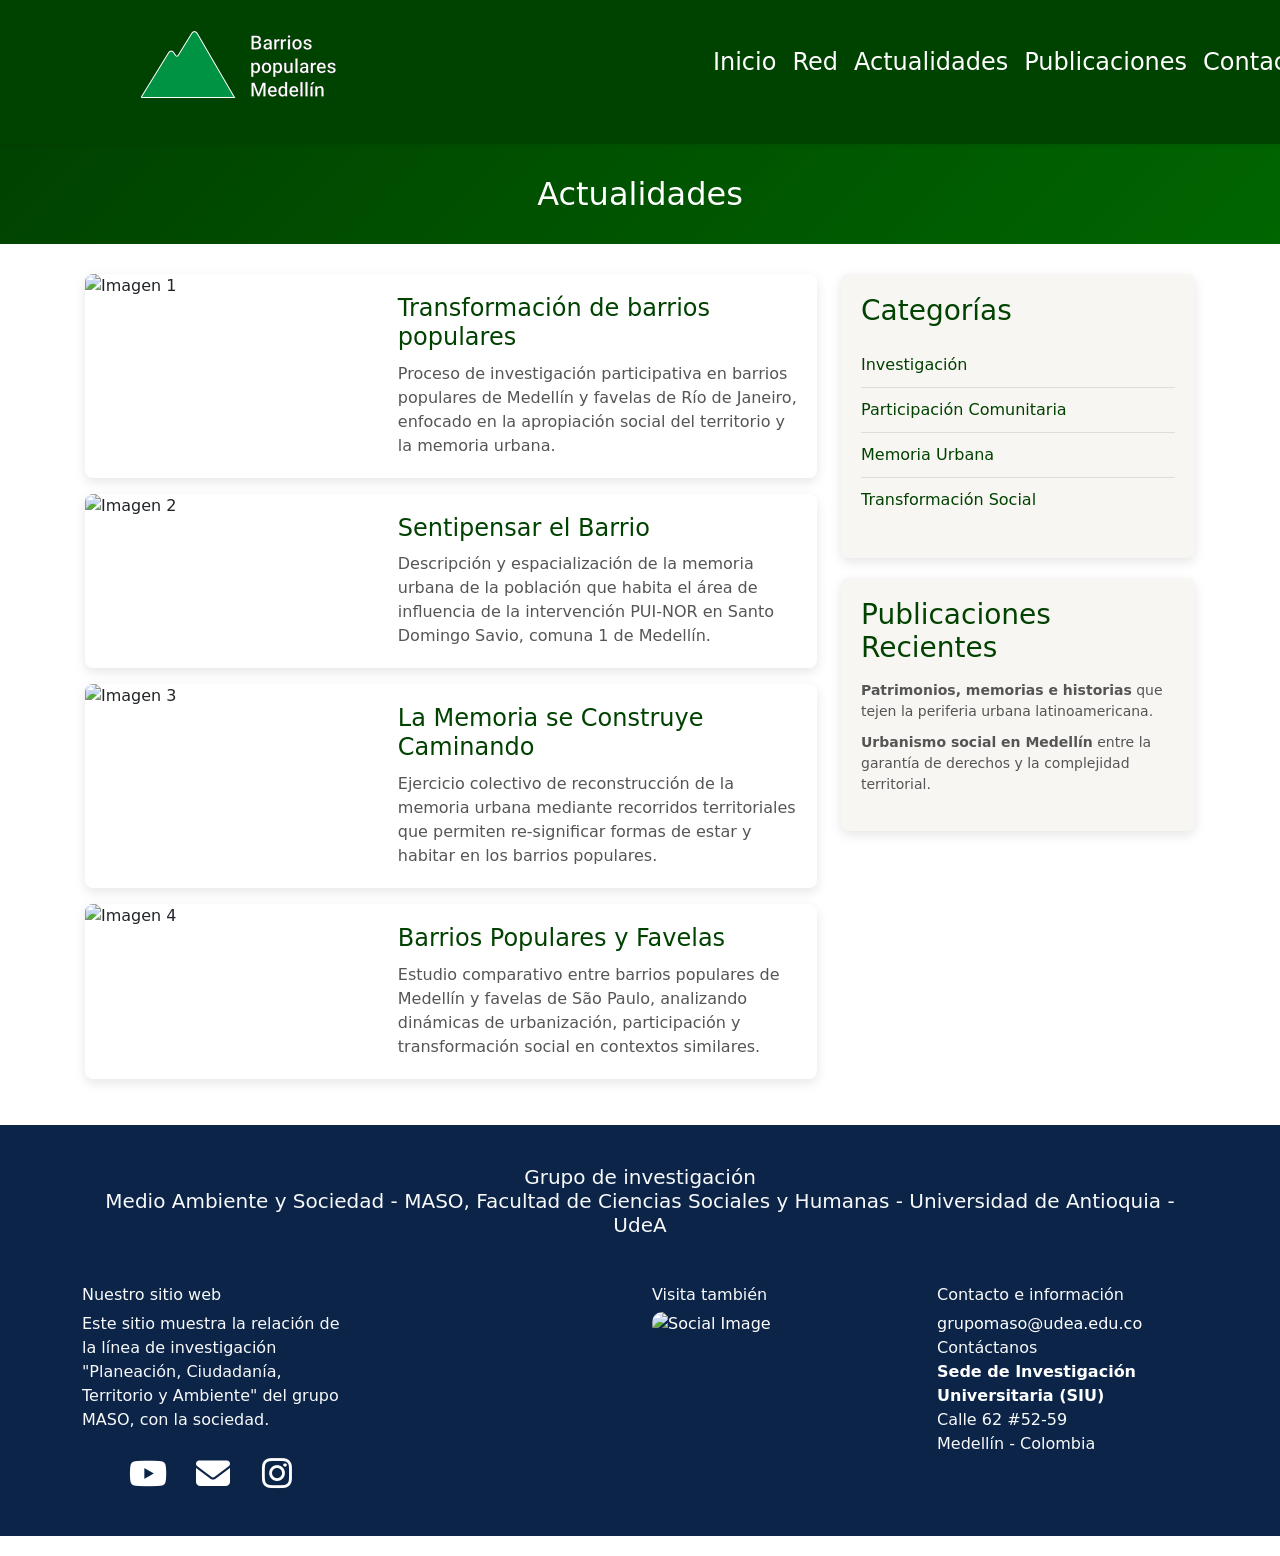
==== commit ba4c3747: "blog post init" ====
--- a/index.html
+++ b/index.html
@@ -1,4 +1,4 @@
-<!DOCTYPE html>
+﻿<!DOCTYPE html>
 <html lang="en">
 
 <head>
@@ -64,7 +64,7 @@
 
         <div class="col-sm-10  col-md-12 col-lg-8  ">
           <a class="navbar-brand m-4 col-sm-10 col-md-11 col-lg-4  d-block d-lg-flex align-items-center "
-            href="../index.html" style=" justify-content: start ;">
+            href="https://popular-esmedellin.com" style=" justify-content: start ;">
             <img src="../recursos/img/logo4.png" alt="Logo" width="100%" class="logo d-block mx-auto mx-lg-0   " />
           </a>
         </div>
@@ -76,19 +76,19 @@
           <div class="collapse navbar-collapse d-lg-flex justify-content-center  py-2" id="navbarNavDropdown">
             <ul class="navbar-nav ms-auto d-flex justify-content-center w-100">
               <li class="nav-item m-auto m-2">
-                <a class="nav-link " href="../index.html">Inicio</a>
+                <a class="nav-link " href="https://popular-esmedellin.com">Inicio</a>
               </li>
               <li class="nav-item m-auto m-2">
-                <a class="nav-link " href="../pages/red.html">Red</a>
+                <a class="nav-link " href="https://popular-esmedellin.com/pages/red.html">Red</a>
               </li>
               <li class="nav-item m-auto">
-                <a class="nav-link" href="../pages/actualidades.html">Actualidades</a>
+                <a class="nav-link" href="#">Actualidades</a>
               </li>
               <li class="nav-item m-auto">
-                <a class="nav-link" href="../pages/publicaciones.html">Publicaciones</a>
+                <a class="nav-link" href="https://popular-esmedellin.com/pages/publicaciones.html">Publicaciones</a>
               </li>
               <li class="nav-item m-auto">
-                <a class="nav-link" href="../pages/contacto.html">Contacto</a>
+                <a class="nav-link" href="https://popular-esmedellin.com/pages/contacto.html">Contacto</a>
               </li>
             </ul>
           </div>
@@ -110,40 +110,48 @@
         <!-- Columna 8: Tarjetas -->
         <div class="col-lg-8 col-md-12">
           <!-- Tarjeta 1 -->
-          <div class="card blog-card mb-3" style="display: flex; flex-direction: row; border: none; box-shadow: 0 4px 12px rgba(0, 0, 0, 0.1); border-radius: 8px; overflow: hidden;">
-            <img src="https://static.wixstatic.com/media/697903_14a4e71cde2f4069a2180282fa7410a4~mv2.jpg/v1/fill/w_400,h_250,al_c,q_80,usm_0.66_1.00_0.01,enc_avif,quality_auto/IMG_5769_JPG.jpg" alt="Imagen 1" style="width: 40%; object-fit: cover; min-width: 150px;">
-            <div class="card-body d-flex flex-column justify-content-center" style="width: 60%; padding: 20px;">
-              <h1 style="font-size: 24px; color: #004200; margin-bottom: 10px;">Transformación de Favelas</h1>
-              <p style="font-size: 16px; color: #555; margin: 0;">Proceso de investigación participativa en barrios populares de Medellín y favelas de Río de Janeiro, enfocado en la apropiación social del territorio y la memoria urbana.</p>
-            </div>
-          </div>
+          <a href="pages/post1.html" class="text-decoration-none">
+            <div class="card blog-card mb-3" style="display: flex; flex-direction: row; border: none; box-shadow: 0 4px 12px rgba(0, 0, 0, 0.1); border-radius: 8px; overflow: hidden;">
+              <img src="https://static.wixstatic.com/media/697903_14a4e71cde2f4069a2180282fa7410a4~mv2.jpg/v1/fill/w_400,h_250,al_c,q_80,usm_0.66_1.00_0.01,enc_avif,quality_auto/IMG_5769_JPG.jpg" alt="Imagen 1" style="width: 40%; object-fit: cover; min-width: 150px;">
+              <div class="card-body d-flex flex-column justify-content-center" style="width: 60%; padding: 20px;">
+                <h1 style="font-size: 24px; color: #004200; margin-bottom: 10px;">Transformación de barrios populares</h1>
+                <p style="font-size: 16px; color: #555; margin: 0;">Proceso de investigación participativa en barrios populares de Medellín y favelas de Río de Janeiro, enfocado en la apropiación social del territorio y la memoria urbana.</p>
+              </div>
+            </div>
+          </a>
 
           <!-- Tarjeta 2 -->
-          <div class="card blog-card mb-3" style="display: flex; flex-direction: row; border: none; box-shadow: 0 4px 12px rgba(0, 0, 0, 0.1); border-radius: 8px; overflow: hidden;">
-            <img src="https://static.wixstatic.com/media/697903_44489d95207f4048af7abcd1f5f47edd~mv2.jpeg/v1/fill/w_400,h_250,al_c,q_80,usm_0.66_1.00_0.01,enc_avif,quality_auto/697903_44489d95207f4048af7abcd1f5f47edd~mv2.jpeg" alt="Imagen 2" style="width: 40%; object-fit: cover; min-width: 150px;">
-            <div class="card-body d-flex flex-column justify-content-center" style="width: 60%; padding: 20px;">
-              <h1 style="font-size: 24px; color: #004200; margin-bottom: 10px;">Sentipensar el Barrio</h1>
-              <p style="font-size: 16px; color: #555; margin: 0;">Descripción y espacialización de la memoria urbana de la población que habita el área de influencia de la intervención PUI-NOR en Santo Domingo Savio, comuna 1 de Medellín.</p>
-            </div>
-          </div>
+          <a href="pages/post2.html" class="text-decoration-none">
+            <div class="card blog-card mb-3" style="display: flex; flex-direction: row; border: none; box-shadow: 0 4px 12px rgba(0, 0, 0, 0.1); border-radius: 8px; overflow: hidden;">
+              <img src="https://static.wixstatic.com/media/697903_44489d95207f4048af7abcd1f5f47edd~mv2.jpeg/v1/fill/w_400,h_250,al_c,q_80,usm_0.66_1.00_0.01,enc_avif,quality_auto/697903_44489d95207f4048af7abcd1f5f47edd~mv2.jpeg" alt="Imagen 2" style="width: 40%; object-fit: cover; min-width: 150px;">
+              <div class="card-body d-flex flex-column justify-content-center" style="width: 60%; padding: 20px;">
+                <h1 style="font-size: 24px; color: #004200; margin-bottom: 10px;">Sentipensar el Barrio</h1>
+                <p style="font-size: 16px; color: #555; margin: 0;">Descripción y espacialización de la memoria urbana de la población que habita el área de influencia de la intervención PUI-NOR en Santo Domingo Savio, comuna 1 de Medellín.</p>
+              </div>
+            </div>
+          </a>
 
           <!-- Tarjeta 3 -->
-          <div class="card blog-card mb-3" style="display: flex; flex-direction: row; border: none; box-shadow: 0 4px 12px rgba(0, 0, 0, 0.1); border-radius: 8px; overflow: hidden;">
-            <img src="https://static.wixstatic.com/media/697903_f643b0e2fffc45afb2b9a45e856e6a04~mv2_d_2592_1728_s_2.jpg/v1/fill/w_400,h_250,al_c,q_80,usm_0.66_1.00_0.01,enc_avif,quality_auto/697903_f643b0e2fffc45afb2b9a45e856e6a04~mv2_d_2592_1728_s_2.jpg" alt="Imagen 3" style="width: 40%; object-fit: cover; min-width: 150px;">
-            <div class="card-body d-flex flex-column justify-content-center" style="width: 60%; padding: 20px;">
-              <h1 style="font-size: 24px; color: #004200; margin-bottom: 10px;">La Memoria se Construye Caminando</h1>
-              <p style="font-size: 16px; color: #555; margin: 0;">Ejercicio colectivo de reconstrucción de la memoria urbana mediante recorridos territoriales que permiten re-significar formas de estar y habitar en los barrios populares.</p>
-            </div>
-          </div>
+          <a href="pages/post3.html" class="text-decoration-none">
+            <div class="card blog-card mb-3" style="display: flex; flex-direction: row; border: none; box-shadow: 0 4px 12px rgba(0, 0, 0, 0.1); border-radius: 8px; overflow: hidden;">
+              <img src="https://static.wixstatic.com/media/697903_f643b0e2fffc45afb2b9a45e856e6a04~mv2_d_2592_1728_s_2.jpg/v1/fill/w_400,h_250,al_c,q_80,usm_0.66_1.00_0.01,enc_avif,quality_auto/697903_f643b0e2fffc45afb2b9a45e856e6a04~mv2_d_2592_1728_s_2.jpg" alt="Imagen 3" style="width: 40%; object-fit: cover; min-width: 150px;">
+              <div class="card-body d-flex flex-column justify-content-center" style="width: 60%; padding: 20px;">
+                <h1 style="font-size: 24px; color: #004200; margin-bottom: 10px;">La Memoria se Construye Caminando</h1>
+                <p style="font-size: 16px; color: #555; margin: 0;">Ejercicio colectivo de reconstrucción de la memoria urbana mediante recorridos territoriales que permiten re-significar formas de estar y habitar en los barrios populares.</p>
+              </div>
+            </div>
+          </a>
 
           <!-- Tarjeta 4 -->
-          <div class="card blog-card mb-3" style="display: flex; flex-direction: row; border: none; box-shadow: 0 4px 12px rgba(0, 0, 0, 0.1); border-radius: 8px; overflow: hidden;">
-            <img src="https://static.wixstatic.com/media/697903_ca928a40426c40069751ced4417c8c01~mv2_d_2592_1728_s_2.jpg/v1/fill/w_400,h_250,al_c,q_80,usm_0.66_1.00_0.01,enc_avif,quality_auto/697903_ca928a40426c40069751ced4417c8c01~mv2_d_2592_1728_s_2.jpg" alt="Imagen 4" style="width: 40%; object-fit: cover; min-width: 150px;">
-            <div class="card-body d-flex flex-column justify-content-center" style="width: 60%; padding: 20px;">
-              <h1 style="font-size: 24px; color: #004200; margin-bottom: 10px;">Barrios Populares y Favelas</h1>
-              <p style="font-size: 16px; color: #555; margin: 0;">Estudio comparativo entre barrios populares de Medellín y favelas de São Paulo, analizando dinámicas de urbanización, participación y transformación social en contextos similares.</p>
-            </div>
-          </div>
+          <a href="pages/post4.html" class="text-decoration-none">
+            <div class="card blog-card mb-3" style="display: flex; flex-direction: row; border: none; box-shadow: 0 4px 12px rgba(0, 0, 0, 0.1); border-radius: 8px; overflow: hidden;">
+              <img src="https://static.wixstatic.com/media/697903_ca928a40426c40069751ced4417c8c01~mv2_d_2592_1728_s_2.jpg/v1/fill/w_400,h_250,al_c,q_80,usm_0.66_1.00_0.01,enc_avif,quality_auto/697903_ca928a40426c40069751ced4417c8c01~mv2_d_2592_1728_s_2.jpg" alt="Imagen 4" style="width: 40%; object-fit: cover; min-width: 150px;">
+              <div class="card-body d-flex flex-column justify-content-center" style="width: 60%; padding: 20px;">
+                <h1 style="font-size: 24px; color: #004200; margin-bottom: 10px;">Barrios Populares y Favelas</h1>
+                <p style="font-size: 16px; color: #555; margin: 0;">Estudio comparativo entre barrios populares de Medellín y favelas de São Paulo, analizando dinámicas de urbanización, participación y transformación social en contextos similares.</p>
+              </div>
+            </div>
+          </a>
         </div>
 
         <!-- Columna 4: Sidebar -->
@@ -169,8 +177,6 @@
 
 
 
-
-
   </main>
 
 
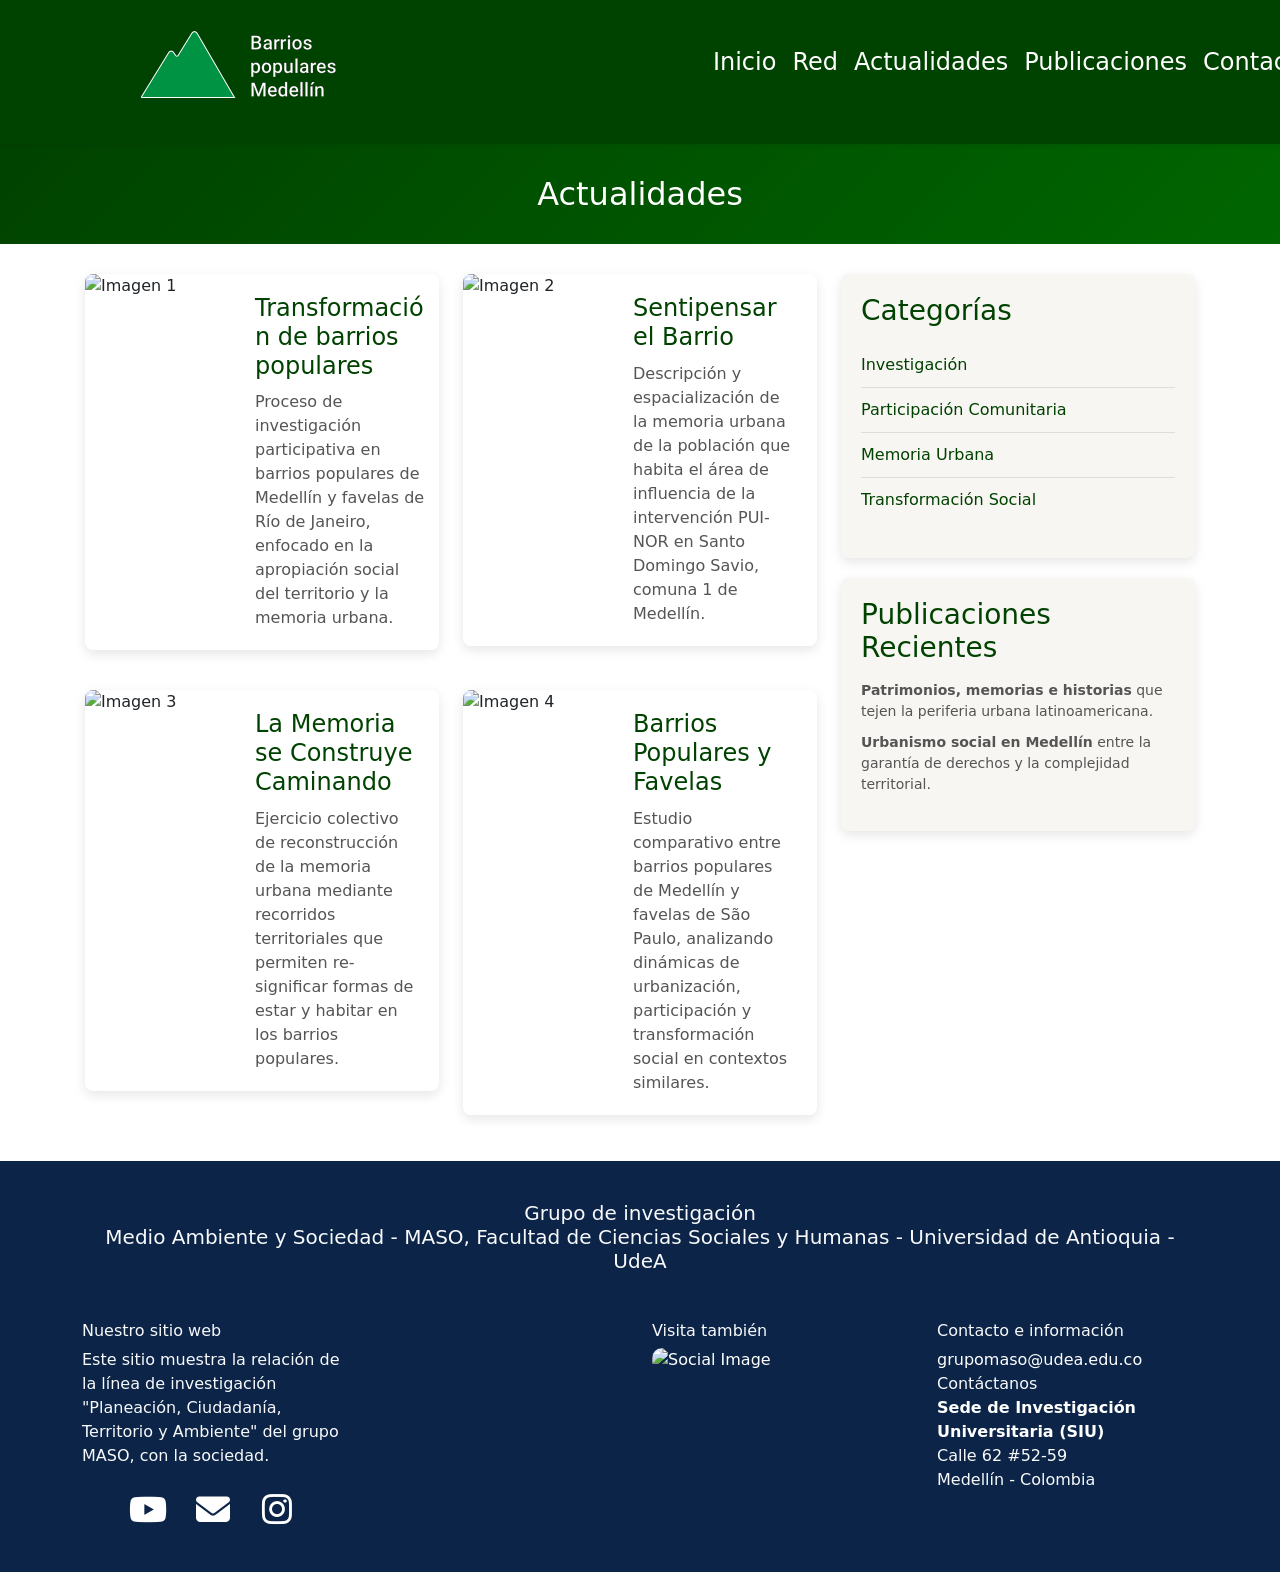
==== commit 4a143919: "blog banner changes" ====
--- a/index.html
+++ b/index.html
@@ -108,54 +108,66 @@
     <div class="container" style="padding: 30px 15px;">
       <div class="row">
         <!-- Columna 8: Tarjetas -->
-        <div class="col-lg-8 col-md-12">
-          <!-- Tarjeta 1 -->
-          <a href="pages/post1.html" class="text-decoration-none">
-            <div class="card blog-card mb-3" style="display: flex; flex-direction: row; border: none; box-shadow: 0 4px 12px rgba(0, 0, 0, 0.1); border-radius: 8px; overflow: hidden;">
-              <img src="https://static.wixstatic.com/media/697903_14a4e71cde2f4069a2180282fa7410a4~mv2.jpg/v1/fill/w_400,h_250,al_c,q_80,usm_0.66_1.00_0.01,enc_avif,quality_auto/IMG_5769_JPG.jpg" alt="Imagen 1" style="width: 40%; object-fit: cover; min-width: 150px;">
-              <div class="card-body d-flex flex-column justify-content-center" style="width: 60%; padding: 20px;">
-                <h1 style="font-size: 24px; color: #004200; margin-bottom: 10px;">Transformación de barrios populares</h1>
-                <p style="font-size: 16px; color: #555; margin: 0;">Proceso de investigación participativa en barrios populares de Medellín y favelas de Río de Janeiro, enfocado en la apropiación social del territorio y la memoria urbana.</p>
-              </div>
-            </div>
-          </a>
-
-          <!-- Tarjeta 2 -->
-          <a href="pages/post2.html" class="text-decoration-none">
-            <div class="card blog-card mb-3" style="display: flex; flex-direction: row; border: none; box-shadow: 0 4px 12px rgba(0, 0, 0, 0.1); border-radius: 8px; overflow: hidden;">
-              <img src="https://static.wixstatic.com/media/697903_44489d95207f4048af7abcd1f5f47edd~mv2.jpeg/v1/fill/w_400,h_250,al_c,q_80,usm_0.66_1.00_0.01,enc_avif,quality_auto/697903_44489d95207f4048af7abcd1f5f47edd~mv2.jpeg" alt="Imagen 2" style="width: 40%; object-fit: cover; min-width: 150px;">
-              <div class="card-body d-flex flex-column justify-content-center" style="width: 60%; padding: 20px;">
-                <h1 style="font-size: 24px; color: #004200; margin-bottom: 10px;">Sentipensar el Barrio</h1>
-                <p style="font-size: 16px; color: #555; margin: 0;">Descripción y espacialización de la memoria urbana de la población que habita el área de influencia de la intervención PUI-NOR en Santo Domingo Savio, comuna 1 de Medellín.</p>
-              </div>
-            </div>
-          </a>
-
-          <!-- Tarjeta 3 -->
-          <a href="pages/post3.html" class="text-decoration-none">
-            <div class="card blog-card mb-3" style="display: flex; flex-direction: row; border: none; box-shadow: 0 4px 12px rgba(0, 0, 0, 0.1); border-radius: 8px; overflow: hidden;">
-              <img src="https://static.wixstatic.com/media/697903_f643b0e2fffc45afb2b9a45e856e6a04~mv2_d_2592_1728_s_2.jpg/v1/fill/w_400,h_250,al_c,q_80,usm_0.66_1.00_0.01,enc_avif,quality_auto/697903_f643b0e2fffc45afb2b9a45e856e6a04~mv2_d_2592_1728_s_2.jpg" alt="Imagen 3" style="width: 40%; object-fit: cover; min-width: 150px;">
-              <div class="card-body d-flex flex-column justify-content-center" style="width: 60%; padding: 20px;">
-                <h1 style="font-size: 24px; color: #004200; margin-bottom: 10px;">La Memoria se Construye Caminando</h1>
-                <p style="font-size: 16px; color: #555; margin: 0;">Ejercicio colectivo de reconstrucción de la memoria urbana mediante recorridos territoriales que permiten re-significar formas de estar y habitar en los barrios populares.</p>
-              </div>
-            </div>
-          </a>
-
-          <!-- Tarjeta 4 -->
-          <a href="pages/post4.html" class="text-decoration-none">
-            <div class="card blog-card mb-3" style="display: flex; flex-direction: row; border: none; box-shadow: 0 4px 12px rgba(0, 0, 0, 0.1); border-radius: 8px; overflow: hidden;">
-              <img src="https://static.wixstatic.com/media/697903_ca928a40426c40069751ced4417c8c01~mv2_d_2592_1728_s_2.jpg/v1/fill/w_400,h_250,al_c,q_80,usm_0.66_1.00_0.01,enc_avif,quality_auto/697903_ca928a40426c40069751ced4417c8c01~mv2_d_2592_1728_s_2.jpg" alt="Imagen 4" style="width: 40%; object-fit: cover; min-width: 150px;">
-              <div class="card-body d-flex flex-column justify-content-center" style="width: 60%; padding: 20px;">
-                <h1 style="font-size: 24px; color: #004200; margin-bottom: 10px;">Barrios Populares y Favelas</h1>
-                <p style="font-size: 16px; color: #555; margin: 0;">Estudio comparativo entre barrios populares de Medellín y favelas de São Paulo, analizando dinámicas de urbanización, participación y transformación social en contextos similares.</p>
-              </div>
-            </div>
-          </a>
+        <div class="col-lg-8 col-md-12 order-lg-1 order-md-2 order-sm-2 order-2">
+          <!-- Primera fila -->
+          <div class="row mb-4">
+            <div class="col-lg-6 col-md-12 col-sm-12 mx-auto mb-3">
+              <!-- Tarjeta 1 -->
+              <a href="pages/post1.html" class="text-decoration-none">
+                <div class="card blog-card" style="display: flex; flex-direction: row; border: none; box-shadow: 0 4px 12px rgba(0, 0, 0, 0.1); border-radius: 8px; overflow: hidden;">
+                  <img src="https://static.wixstatic.com/media/697903_14a4e71cde2f4069a2180282fa7410a4~mv2.jpg/v1/fill/w_400,h_250,al_c,q_80,usm_0.66_1.00_0.01,enc_avif,quality_auto/IMG_5769_JPG.jpg" alt="Imagen 1" style="width: 40%; object-fit: cover; min-width: 150px;">
+                  <div class="card-body d-flex flex-column justify-content-center" style="width: 60%; padding: 20px;">
+                    <h1 style="font-size: 24px; color: #004200; margin-bottom: 10px;">Transformación de barrios populares</h1>
+                    <p style="font-size: 16px; color: #555; margin: 0;">Proceso de investigación participativa en barrios populares de Medellín y favelas de Río de Janeiro, enfocado en la apropiación social del territorio y la memoria urbana.</p>
+                  </div>
+                </div>
+              </a>
+            </div>
+            <div class="col-lg-6 col-md-12 col-sm-12 mx-auto mb-3">
+              <!-- Tarjeta 2 -->
+              <a href="pages/post2.html" class="text-decoration-none">
+                <div class="card blog-card" style="display: flex; flex-direction: row; border: none; box-shadow: 0 4px 12px rgba(0, 0, 0, 0.1); border-radius: 8px; overflow: hidden;">
+                  <img src="https://static.wixstatic.com/media/697903_44489d95207f4048af7abcd1f5f47edd~mv2.jpeg/v1/fill/w_400,h_250,al_c,q_80,usm_0.66_1.00_0.01,enc_avif,quality_auto/697903_44489d95207f4048af7abcd1f5f47edd~mv2.jpeg" alt="Imagen 2" style="width: 40%; object-fit: cover; min-width: 150px;">
+                  <div class="card-body d-flex flex-column justify-content-center" style="width: 60%; padding: 20px;">
+                    <h1 style="font-size: 24px; color: #004200; margin-bottom: 10px;">Sentipensar el Barrio</h1>
+                    <p style="font-size: 16px; color: #555; margin: 0;">Descripción y espacialización de la memoria urbana de la población que habita el área de influencia de la intervención PUI-NOR en Santo Domingo Savio, comuna 1 de Medellín.</p>
+                  </div>
+                </div>
+              </a>
+            </div>
+          </div>
+
+          <!-- Segunda fila -->
+          <div class="row">
+            <div class="col-lg-6 col-md-12 col-sm-12 mx-auto mb-3">
+              <!-- Tarjeta 3 -->
+              <a href="pages/post3.html" class="text-decoration-none">
+                <div class="card blog-card" style="display: flex; flex-direction: row; border: none; box-shadow: 0 4px 12px rgba(0, 0, 0, 0.1); border-radius: 8px; overflow: hidden;">
+                  <img src="https://static.wixstatic.com/media/697903_f643b0e2fffc45afb2b9a45e856e6a04~mv2_d_2592_1728_s_2.jpg/v1/fill/w_400,h_250,al_c,q_80,usm_0.66_1.00_0.01,enc_avif,quality_auto/697903_f643b0e2fffc45afb2b9a45e856e6a04~mv2_d_2592_1728_s_2.jpg" alt="Imagen 3" style="width: 40%; object-fit: cover; min-width: 150px;">
+                  <div class="card-body d-flex flex-column justify-content-center" style="width: 60%; padding: 20px;">
+                    <h1 style="font-size: 24px; color: #004200; margin-bottom: 10px;">La Memoria se Construye Caminando</h1>
+                    <p style="font-size: 16px; color: #555; margin: 0;">Ejercicio colectivo de reconstrucción de la memoria urbana mediante recorridos territoriales que permiten re-significar formas de estar y habitar en los barrios populares.</p>
+                  </div>
+                </div>
+              </a>
+            </div>
+            <div class="col-lg-6 col-md-12 col-sm-12 mx-auto mb-3">
+              <!-- Tarjeta 4 -->
+              <a href="pages/post4.html" class="text-decoration-none">
+                <div class="card blog-card" style="display: flex; flex-direction: row; border: none; box-shadow: 0 4px 12px rgba(0, 0, 0, 0.1); border-radius: 8px; overflow: hidden;">
+                  <img src="https://static.wixstatic.com/media/697903_ca928a40426c40069751ced4417c8c01~mv2_d_2592_1728_s_2.jpg/v1/fill/w_400,h_250,al_c,q_80,usm_0.66_1.00_0.01,enc_avif,quality_auto/697903_ca928a40426c40069751ced4417c8c01~mv2_d_2592_1728_s_2.jpg" alt="Imagen 4" style="width: 40%; object-fit: cover; min-width: 150px;">
+                  <div class="card-body d-flex flex-column justify-content-center" style="width: 60%; padding: 20px;">
+                    <h1 style="font-size: 24px; color: #004200; margin-bottom: 10px;">Barrios Populares y Favelas</h1>
+                    <p style="font-size: 16px; color: #555; margin: 0;">Estudio comparativo entre barrios populares de Medellín y favelas de São Paulo, analizando dinámicas de urbanización, participación y transformación social en contextos similares.</p>
+                  </div>
+                </div>
+              </a>
+            </div>
+          </div>
         </div>
 
         <!-- Columna 4: Sidebar -->
-        <div class="col-lg-4 col-md-12">
+        <div class="col-lg-4 col-md-12 order-lg-2 order-md-1 order-sm-1 order-1  ">
           <div style="background: #f8f6f2; padding: 20px; border-radius: 8px; box-shadow: 0 4px 12px rgba(0, 0, 0, 0.1);">
             <h3 style="color: #004200; margin-bottom: 15px;">Categorías</h3>
             <ul style="list-style: none; padding: 0;">
@@ -166,7 +178,7 @@
             </ul>
           </div>
 
-          <div style="background: #f8f6f2; padding: 20px; border-radius: 8px; box-shadow: 0 4px 12px rgba(0, 0, 0, 0.1); margin-top: 20px;">
+          <div class="mb-4" style="background: #f8f6f2; padding: 20px; border-radius: 8px; box-shadow: 0 4px 12px rgba(0, 0, 0, 0.1); margin-top: 20px;">
             <h3 style="color: #004200; margin-bottom: 15px;">Publicaciones Recientes</h3>
             <p style="font-size: 14px; color: #555; margin-bottom: 10px;"><strong>Patrimonios, memorias e historias</strong> que tejen la periferia urbana latinoamericana.</p>
             <p style="font-size: 14px; color: #555;"><strong>Urbanismo social en Medellín</strong> entre la garantía de derechos y la complejidad territorial.</p>
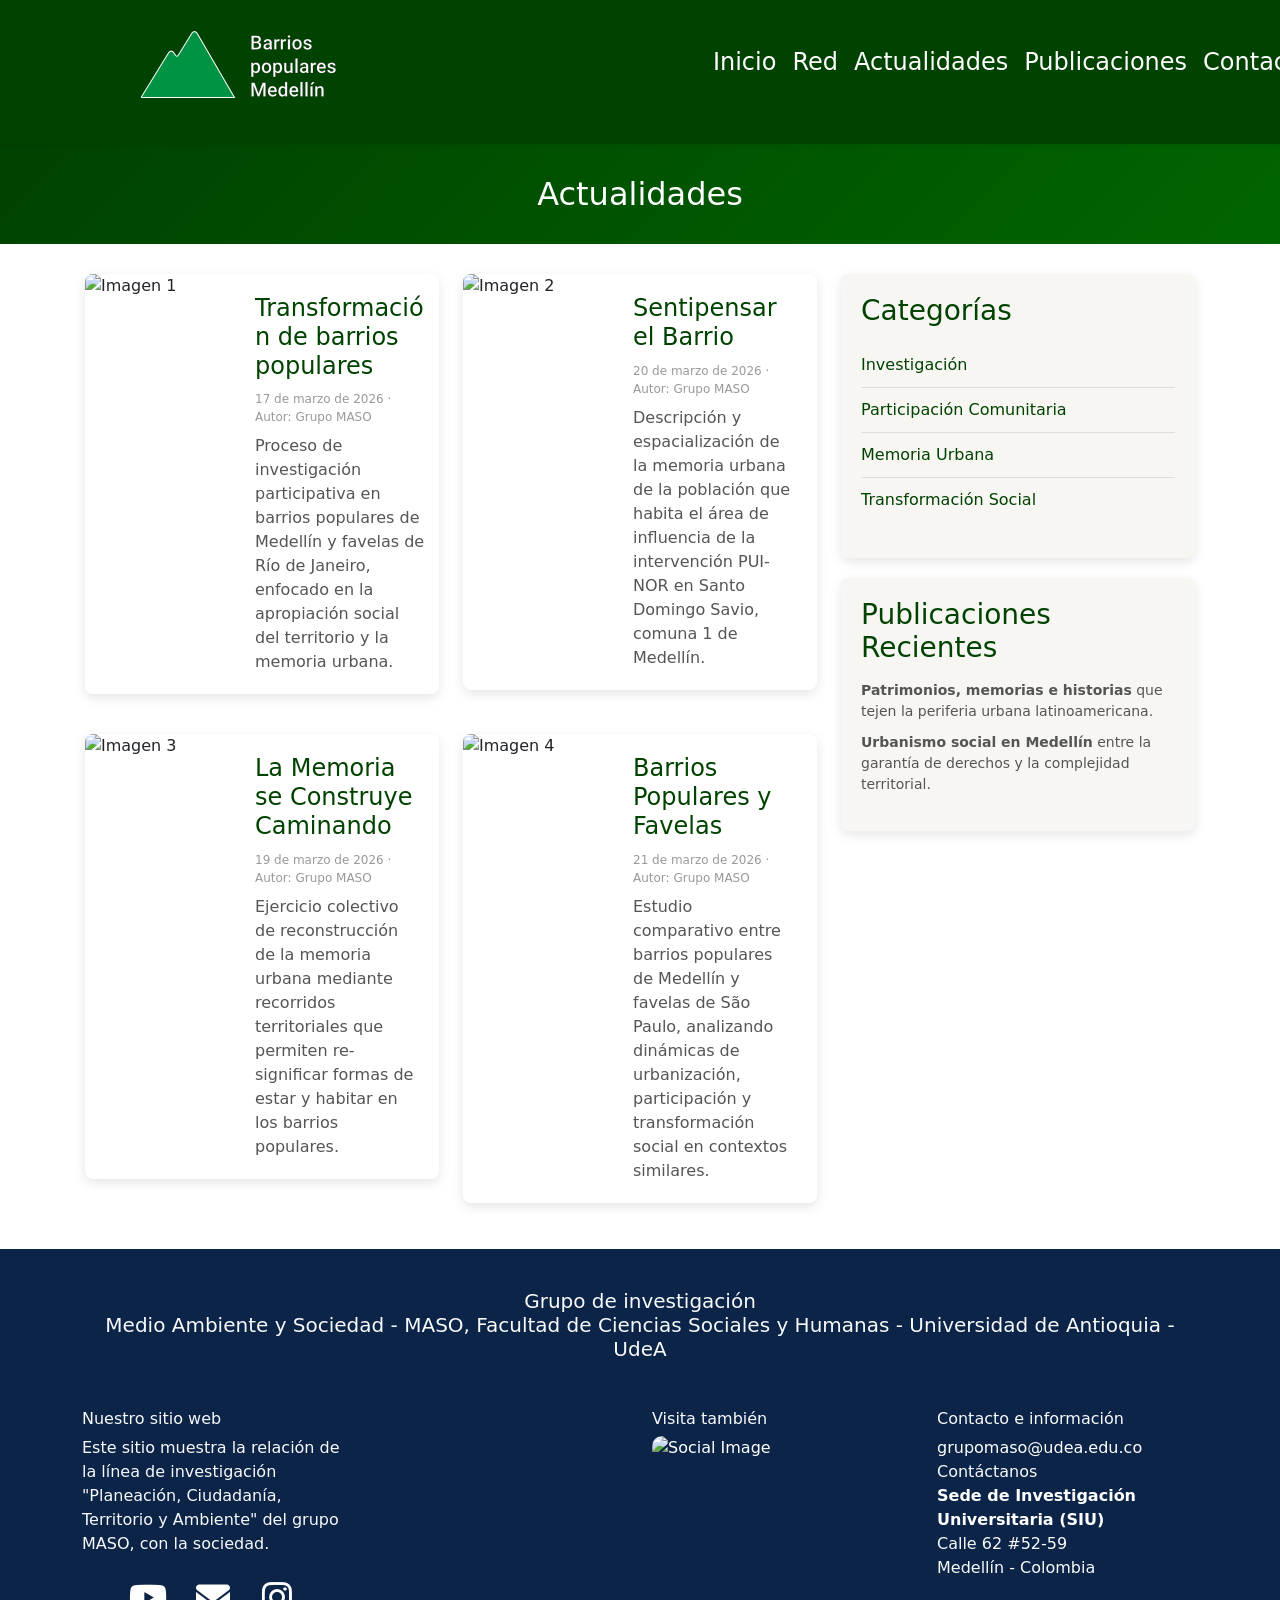
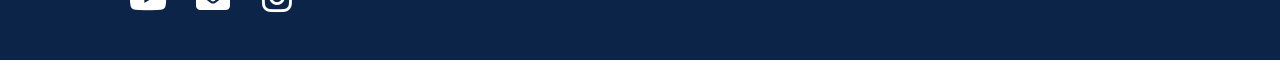
==== commit 6e8f66c8: "blog comments changes 3" ====
--- a/index.html
+++ b/index.html
@@ -118,6 +118,7 @@
                   <img src="https://static.wixstatic.com/media/697903_14a4e71cde2f4069a2180282fa7410a4~mv2.jpg/v1/fill/w_400,h_250,al_c,q_80,usm_0.66_1.00_0.01,enc_avif,quality_auto/IMG_5769_JPG.jpg" alt="Imagen 1" style="width: 40%; object-fit: cover; min-width: 150px;">
                   <div class="card-body d-flex flex-column justify-content-center" style="width: 60%; padding: 20px;">
                     <h1 style="font-size: 24px; color: #004200; margin-bottom: 10px;">Transformación de barrios populares</h1>
+                    <p style="font-size: 12px; color: #999; margin-bottom: 8px;">17 de marzo de 2026 · Autor: Grupo MASO</p>
                     <p style="font-size: 16px; color: #555; margin: 0;">Proceso de investigación participativa en barrios populares de Medellín y favelas de Río de Janeiro, enfocado en la apropiación social del territorio y la memoria urbana.</p>
                   </div>
                 </div>
@@ -130,6 +131,7 @@
                   <img src="https://static.wixstatic.com/media/697903_44489d95207f4048af7abcd1f5f47edd~mv2.jpeg/v1/fill/w_400,h_250,al_c,q_80,usm_0.66_1.00_0.01,enc_avif,quality_auto/697903_44489d95207f4048af7abcd1f5f47edd~mv2.jpeg" alt="Imagen 2" style="width: 40%; object-fit: cover; min-width: 150px;">
                   <div class="card-body d-flex flex-column justify-content-center" style="width: 60%; padding: 20px;">
                     <h1 style="font-size: 24px; color: #004200; margin-bottom: 10px;">Sentipensar el Barrio</h1>
+                    <p style="font-size: 12px; color: #999; margin-bottom: 8px;">20 de marzo de 2026 · Autor: Grupo MASO</p>
                     <p style="font-size: 16px; color: #555; margin: 0;">Descripción y espacialización de la memoria urbana de la población que habita el área de influencia de la intervención PUI-NOR en Santo Domingo Savio, comuna 1 de Medellín.</p>
                   </div>
                 </div>
@@ -146,6 +148,7 @@
                   <img src="https://static.wixstatic.com/media/697903_f643b0e2fffc45afb2b9a45e856e6a04~mv2_d_2592_1728_s_2.jpg/v1/fill/w_400,h_250,al_c,q_80,usm_0.66_1.00_0.01,enc_avif,quality_auto/697903_f643b0e2fffc45afb2b9a45e856e6a04~mv2_d_2592_1728_s_2.jpg" alt="Imagen 3" style="width: 40%; object-fit: cover; min-width: 150px;">
                   <div class="card-body d-flex flex-column justify-content-center" style="width: 60%; padding: 20px;">
                     <h1 style="font-size: 24px; color: #004200; margin-bottom: 10px;">La Memoria se Construye Caminando</h1>
+                    <p style="font-size: 12px; color: #999; margin-bottom: 8px;">19 de marzo de 2026 · Autor: Grupo MASO</p>
                     <p style="font-size: 16px; color: #555; margin: 0;">Ejercicio colectivo de reconstrucción de la memoria urbana mediante recorridos territoriales que permiten re-significar formas de estar y habitar en los barrios populares.</p>
                   </div>
                 </div>
@@ -158,6 +161,7 @@
                   <img src="https://static.wixstatic.com/media/697903_ca928a40426c40069751ced4417c8c01~mv2_d_2592_1728_s_2.jpg/v1/fill/w_400,h_250,al_c,q_80,usm_0.66_1.00_0.01,enc_avif,quality_auto/697903_ca928a40426c40069751ced4417c8c01~mv2_d_2592_1728_s_2.jpg" alt="Imagen 4" style="width: 40%; object-fit: cover; min-width: 150px;">
                   <div class="card-body d-flex flex-column justify-content-center" style="width: 60%; padding: 20px;">
                     <h1 style="font-size: 24px; color: #004200; margin-bottom: 10px;">Barrios Populares y Favelas</h1>
+                    <p style="font-size: 12px; color: #999; margin-bottom: 8px;">21 de marzo de 2026 · Autor: Grupo MASO</p>
                     <p style="font-size: 16px; color: #555; margin: 0;">Estudio comparativo entre barrios populares de Medellín y favelas de São Paulo, analizando dinámicas de urbanización, participación y transformación social en contextos similares.</p>
                   </div>
                 </div>
